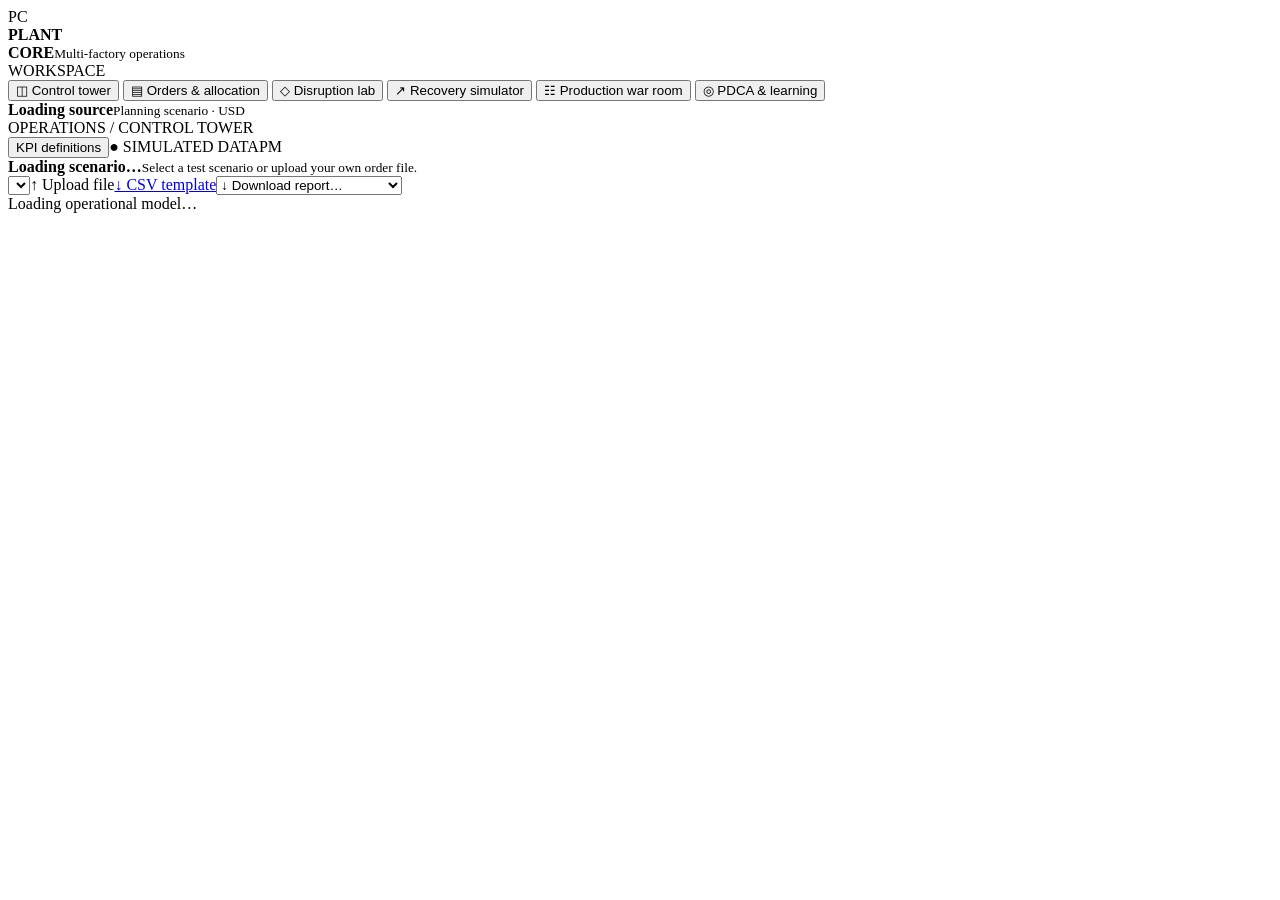
==== web/index.html @ 2df91bdc "Rename project to PlantCore and finalize platform" ====
<!doctype html>
<html lang="en"><head><meta charset="utf-8"><meta name="viewport" content="width=device-width,initial-scale=1"><title>PlantCore | Production Command</title><link rel="stylesheet" href="/app.css"></head>
<body>
<div class="shell">
  <aside class="sidebar">
    <div class="brand"><div class="brand-mark">P<span>C</span></div><div><strong>PLANT<br>CORE</strong><small>Multi-factory operations</small></div></div>
    <div class="nav-label">WORKSPACE</div>
    <nav id="nav">
      <button data-page="overview" class="active"><span>◫</span> Control tower</button>
      <button data-page="orders"><span>▤</span> Orders & allocation</button>
      <button data-page="investigate"><span>◇</span> Disruption lab</button>
      <button data-page="recovery"><span>↗</span> Recovery simulator</button>
      <button data-page="warroom"><span>☷</span> Production war room</button>
      <button data-page="improvement"><span>◎</span> PDCA & learning</button>
    </nav>
    <div class="sidebar-bottom"><div class="live-dot"></div><div><strong id="sidebarSource">Loading source</strong><small id="sidebarDate">Planning scenario · USD</small></div></div>
  </aside>
  <main class="main">
    <header class="topbar"><div class="crumb">OPERATIONS <span>/</span> <span id="crumb-current">CONTROL TOWER</span></div><div class="top-actions"><button class="quiet small" onclick="showDefinitions()">KPI definitions</button><span class="scenario-badge" id="dataBadge">● SIMULATED DATA</span><span class="avatar">PM</span></div></header>
    <div class="scenario-bar"><div class="scenario-description"><strong id="scenarioName">Loading scenario…</strong><small id="scenarioDescription">Select a test scenario or upload your own order file.</small></div><div class="scenario-tools"><select id="scenarioSelector" class="selector" aria-label="Select test scenario" onchange="changeScenario(this.value)"></select><label class="secondary upload-button" for="scenarioUpload">↑ Upload file<input id="scenarioUpload" type="file" accept=".json,.csv,.xlsx,application/json,text/csv,application/vnd.openxmlformats-officedocument.spreadsheetml.sheet" onchange="uploadScenario(this.files[0])" hidden></label><a class="secondary template-link" href="/sample-orders.csv" download>↓ CSV template</a><select id="reportSelector" class="selector" aria-label="Download report" onchange="downloadReport(this.value);this.value=''"><option value="">↓ Download report…</option><option value="management.html">Management report · HTML</option><option value="management.json">Full report · JSON</option><option value="orders.csv">Order forecast · CSV</option><option value="scenario">Current scenario · JSON</option></select></div></div>
    <div id="content" class="content"><div class="loading">Loading operational model…</div></div>
  </main>
</div>
<div id="toast" role="status"></div>
<script src="/app.js"></script>
</body></html>
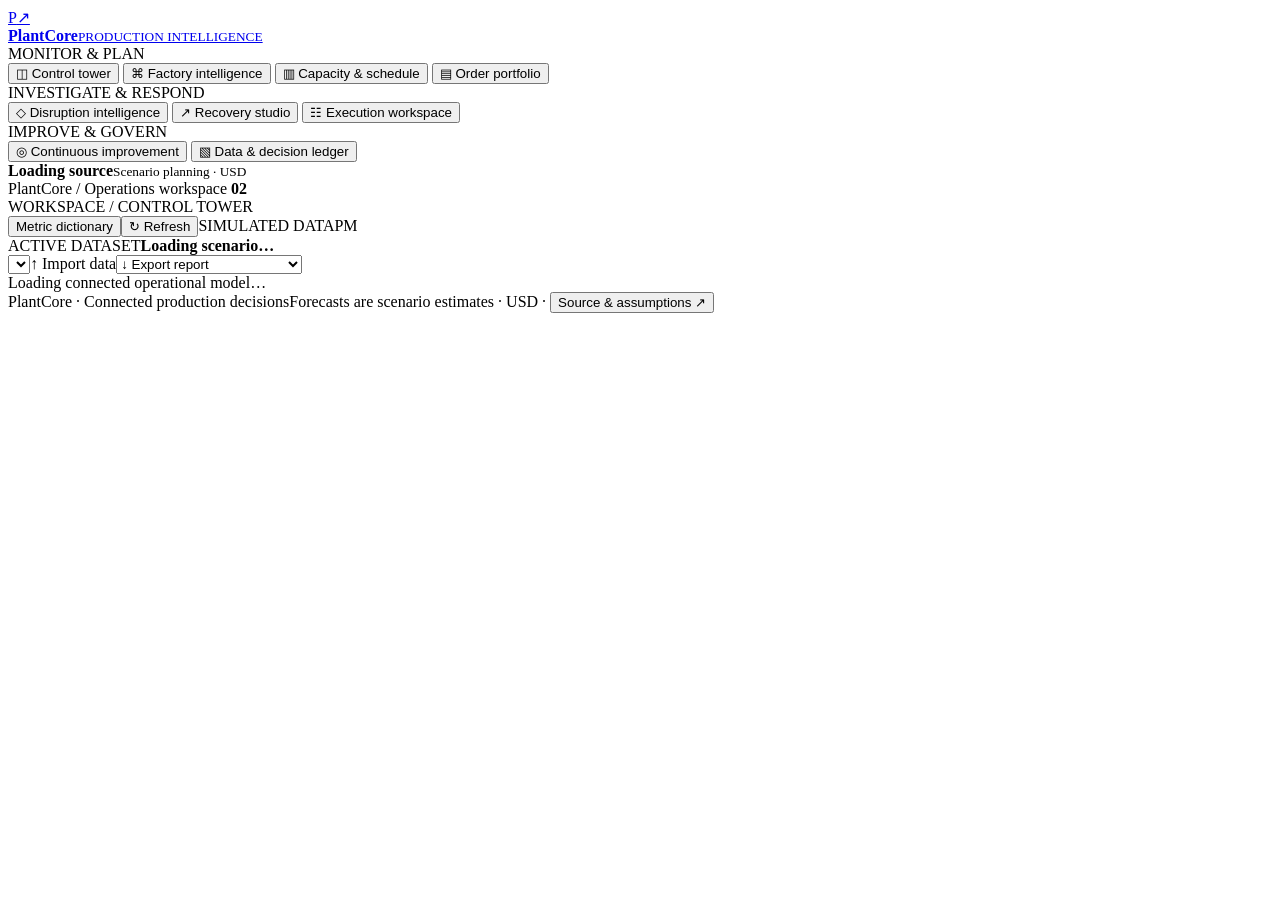
==== commit 2a4b15ee: "Transform PlantCore into a connected production intelligence workspace" ====
--- a/web/index.html
+++ b/web/index.html
@@ -1,26 +1,133 @@
 <!doctype html>
-<html lang="en"><head><meta charset="utf-8"><meta name="viewport" content="width=device-width,initial-scale=1"><title>PlantCore | Production Command</title><link rel="stylesheet" href="/app.css"></head>
-<body>
-<div class="shell">
-  <aside class="sidebar">
-    <div class="brand"><div class="brand-mark">P<span>C</span></div><div><strong>PLANT<br>CORE</strong><small>Multi-factory operations</small></div></div>
-    <div class="nav-label">WORKSPACE</div>
-    <nav id="nav">
-      <button data-page="overview" class="active"><span>◫</span> Control tower</button>
-      <button data-page="orders"><span>▤</span> Orders & allocation</button>
-      <button data-page="investigate"><span>◇</span> Disruption lab</button>
-      <button data-page="recovery"><span>↗</span> Recovery simulator</button>
-      <button data-page="warroom"><span>☷</span> Production war room</button>
-      <button data-page="improvement"><span>◎</span> PDCA & learning</button>
-    </nav>
-    <div class="sidebar-bottom"><div class="live-dot"></div><div><strong id="sidebarSource">Loading source</strong><small id="sidebarDate">Planning scenario · USD</small></div></div>
-  </aside>
-  <main class="main">
-    <header class="topbar"><div class="crumb">OPERATIONS <span>/</span> <span id="crumb-current">CONTROL TOWER</span></div><div class="top-actions"><button class="quiet small" onclick="showDefinitions()">KPI definitions</button><span class="scenario-badge" id="dataBadge">● SIMULATED DATA</span><span class="avatar">PM</span></div></header>
-    <div class="scenario-bar"><div class="scenario-description"><strong id="scenarioName">Loading scenario…</strong><small id="scenarioDescription">Select a test scenario or upload your own order file.</small></div><div class="scenario-tools"><select id="scenarioSelector" class="selector" aria-label="Select test scenario" onchange="changeScenario(this.value)"></select><label class="secondary upload-button" for="scenarioUpload">↑ Upload file<input id="scenarioUpload" type="file" accept=".json,.csv,.xlsx,application/json,text/csv,application/vnd.openxmlformats-officedocument.spreadsheetml.sheet" onchange="uploadScenario(this.files[0])" hidden></label><a class="secondary template-link" href="/sample-orders.csv" download>↓ CSV template</a><select id="reportSelector" class="selector" aria-label="Download report" onchange="downloadReport(this.value);this.value=''"><option value="">↓ Download report…</option><option value="management.html">Management report · HTML</option><option value="management.json">Full report · JSON</option><option value="orders.csv">Order forecast · CSV</option><option value="scenario">Current scenario · JSON</option></select></div></div>
-    <div id="content" class="content"><div class="loading">Loading operational model…</div></div>
-  </main>
-</div>
-<div id="toast" role="status"></div>
-<script src="/app.js"></script>
-</body></html>
+<html lang="en">
+  <head>
+    <meta charset="utf-8" />
+    <meta name="viewport" content="width=device-width,initial-scale=1" />
+    <meta name="theme-color" content="#142b40" />
+    <title>PlantCore · Production intelligence</title>
+    <link rel="stylesheet" href="/app.css" />
+  </head>
+  <body>
+    <div class="shell">
+      <aside class="sidebar">
+        <a class="brand" href="#overview" aria-label="PlantCore control tower"
+          ><div class="brand-mark">P<span>↗</span></div>
+          <div>
+            <strong>PlantCore</strong><small>PRODUCTION INTELLIGENCE</small>
+          </div></a
+        >
+        <div class="nav-label">MONITOR & PLAN</div>
+        <nav id="nav">
+          <button data-page="overview"><span>◫</span> Control tower</button>
+          <button data-page="network">
+            <span>⌘</span> Factory intelligence
+          </button>
+          <button data-page="schedule">
+            <span>▥</span> Capacity & schedule
+          </button>
+          <button data-page="orders"><span>▤</span> Order portfolio</button>
+          <div class="nav-label">INVESTIGATE & RESPOND</div>
+          <button data-page="investigate">
+            <span>◇</span> Disruption intelligence
+          </button>
+          <button data-page="recovery"><span>↗</span> Recovery studio</button>
+          <button data-page="warroom">
+            <span>☷</span> Execution workspace
+          </button>
+          <div class="nav-label">IMPROVE & GOVERN</div>
+          <button data-page="improvement">
+            <span>◎</span> Continuous improvement
+          </button>
+          <button data-page="governance">
+            <span>▧</span> Data & decision ledger
+          </button>
+        </nav>
+        <div class="sidebar-bottom">
+          <span class="live-dot"></span>
+          <div>
+            <strong id="sidebarSource">Loading source</strong
+            ><small id="sidebarDate">Scenario planning · USD</small>
+          </div>
+        </div>
+        <div class="sidebar-version">
+          PlantCore / Operations workspace <b>02</b>
+        </div>
+      </aside>
+      <main class="main">
+        <header class="topbar">
+          <div class="crumb">
+            WORKSPACE <span>/</span>
+            <span id="crumb-current">CONTROL TOWER</span>
+          </div>
+          <div class="top-actions">
+            <button class="quiet small" onclick="showDefinitions()">
+              Metric dictionary</button
+            ><button class="quiet small" onclick="go(state.page)">
+              ↻ Refresh</button
+            ><span class="scenario-badge" id="dataBadge">SIMULATED DATA</span
+            ><span
+              class="avatar"
+              title="Local planning workspace; authentication not configured"
+              >PM</span
+            >
+          </div>
+        </header>
+        <div class="scenario-bar">
+          <div class="scenario-description">
+            <span class="source-label">ACTIVE DATASET</span
+            ><strong id="scenarioName">Loading scenario…</strong
+            ><small id="scenarioDescription"></small>
+          </div>
+          <div class="scenario-tools">
+            <select
+              id="scenarioSelector"
+              class="selector"
+              aria-label="Select test scenario"
+              onchange="changeScenario(this.value)"
+            ></select
+            ><label class="secondary upload-button" for="scenarioUpload"
+              >↑ Import data<input
+                id="scenarioUpload"
+                type="file"
+                accept=".json,.csv,.xlsx"
+                onchange="uploadScenario(this.files[0])"
+                hidden /></label
+            ><select
+              id="reportSelector"
+              class="selector"
+              aria-label="Download report"
+              onchange="
+                downloadReport(this.value);
+                this.value = '';
+              "
+            >
+              <option value="">↓ Export report</option>
+              <option value="management.html">Management report · HTML</option>
+              <option value="management.json">Full evidence pack · JSON</option>
+              <option value="orders.csv">Order forecast · CSV</option>
+              <option value="scenario">Working scenario · JSON</option>
+            </select>
+          </div>
+        </div>
+        <div id="content" class="content">
+          <div class="loading">Loading connected operational model…</div>
+        </div>
+        <footer class="workspace-footer">
+          <span>PlantCore · Connected production decisions</span
+          ><span
+            >Forecasts are scenario estimates · USD ·
+            <button class="link" onclick="go('governance')">
+              Source & assumptions ↗
+            </button></span
+          >
+        </footer>
+      </main>
+    </div>
+    <div id="toast" role="status" aria-live="polite"></div>
+    <dialog id="workspaceDialog" aria-labelledby="dialogTitle">
+      <div id="dialogContent"></div>
+    </dialog>
+    <script src="/app.js"></script>
+    <script src="/enterprise.js"></script>
+  </body>
+</html>
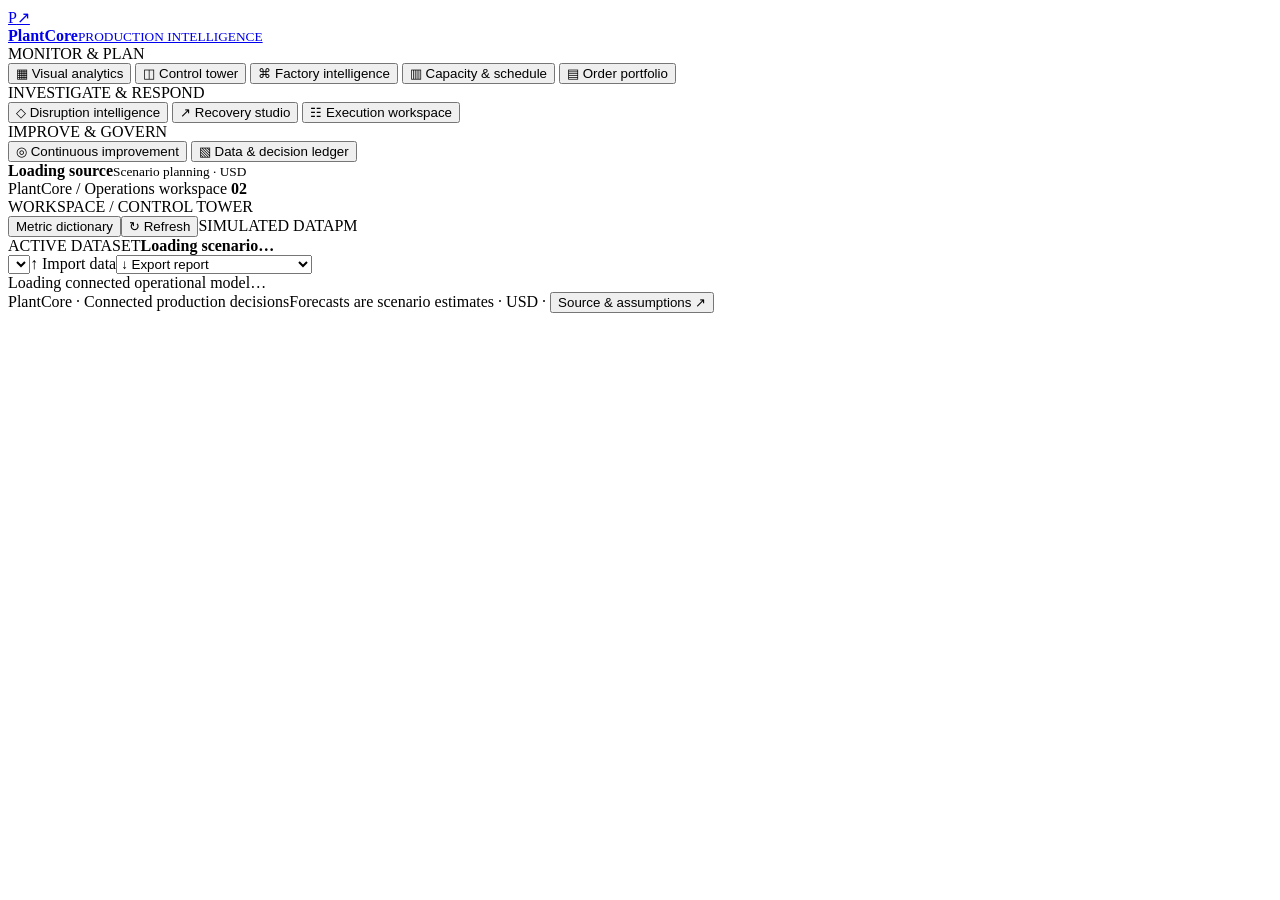
==== commit fe4ea727: "Add 30 data-driven visual outputs and portable chart reports" ====
--- a/web/index.html
+++ b/web/index.html
@@ -18,6 +18,7 @@
         >
         <div class="nav-label">MONITOR & PLAN</div>
         <nav id="nav">
+          <button data-page="visuals"><span>▦</span> Visual analytics</button>
           <button data-page="overview"><span>◫</span> Control tower</button>
           <button data-page="network">
             <span>⌘</span> Factory intelligence
@@ -102,6 +103,7 @@
               "
             >
               <option value="">↓ Export report</option>
+              <option value="visual-report">Visual analysis report · HTML</option>
               <option value="management.html">Management report · HTML</option>
               <option value="management.json">Full evidence pack · JSON</option>
               <option value="orders.csv">Order forecast · CSV</option>
@@ -129,5 +131,6 @@
     </dialog>
     <script src="/app.js"></script>
     <script src="/enterprise.js"></script>
+    <script src="/visualizations.js"></script>
   </body>
 </html>
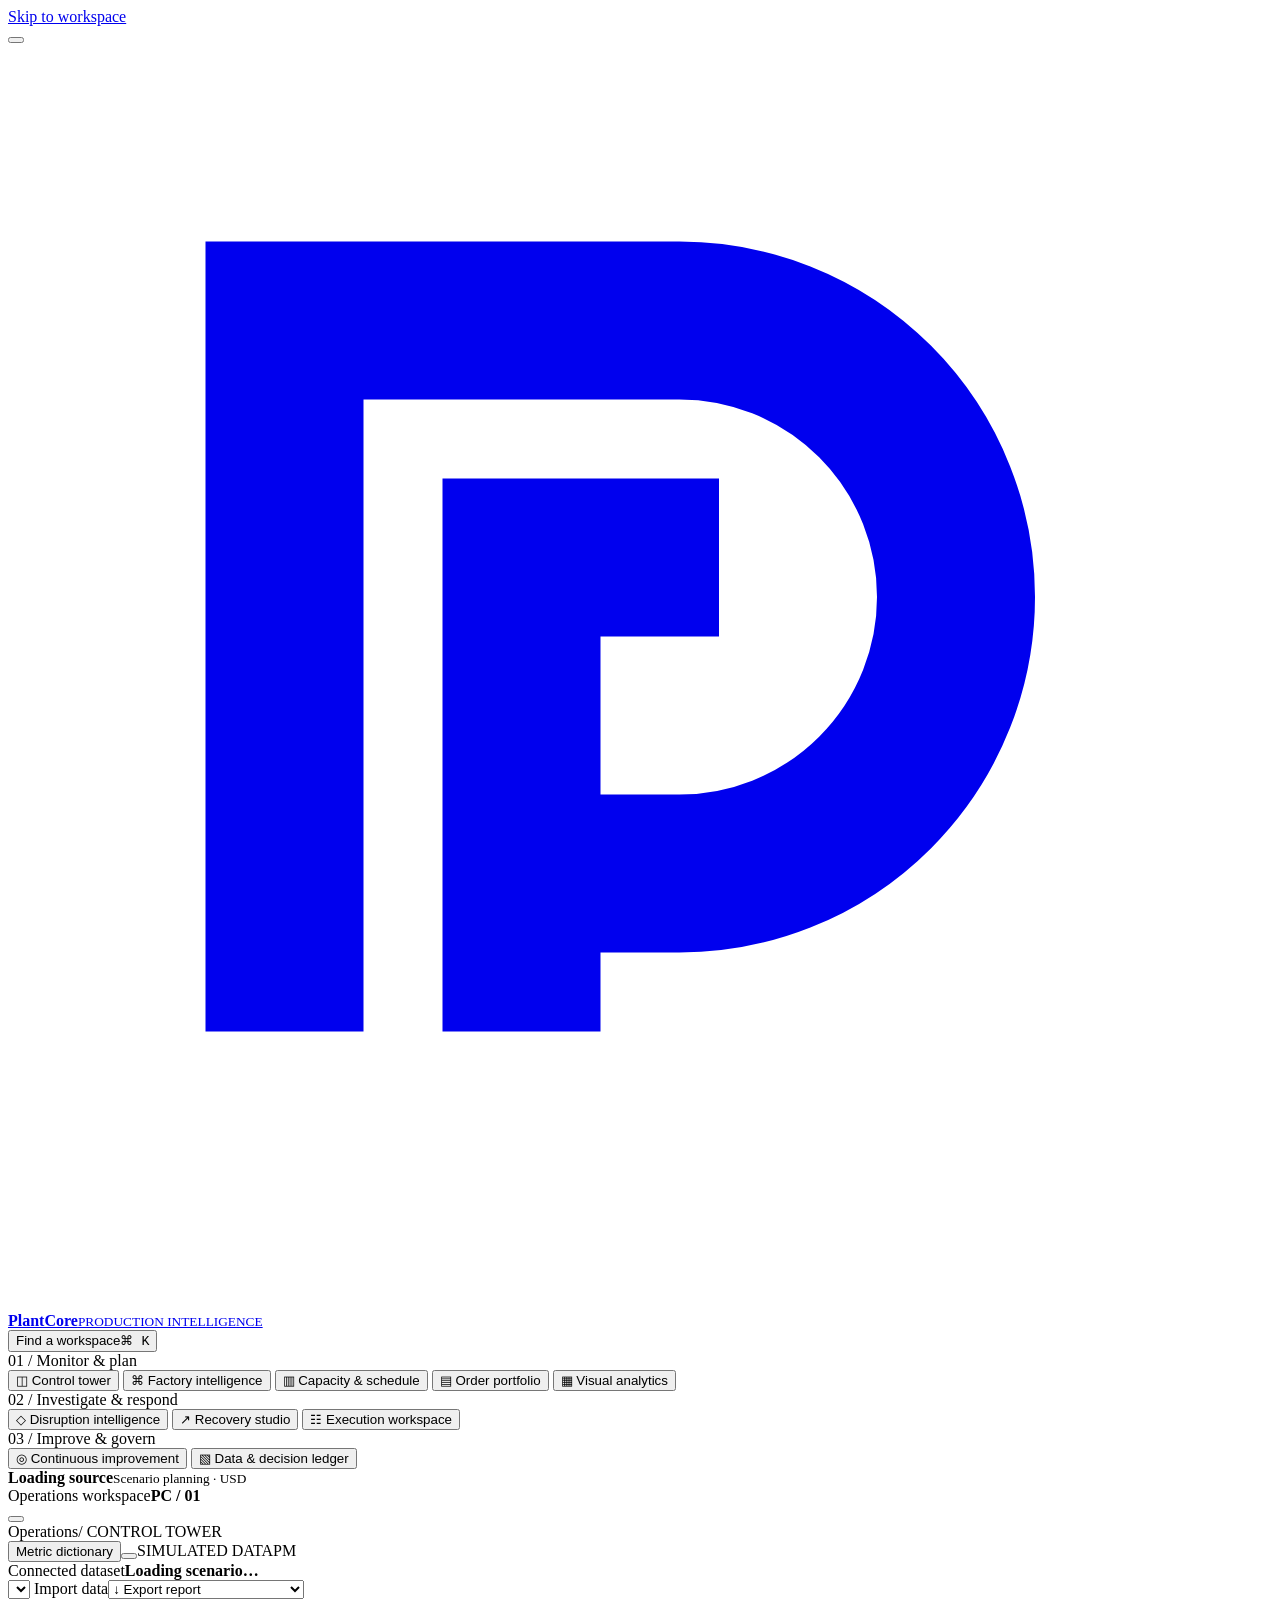
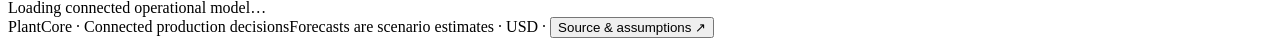
==== commit 05eef207: "Redesign PlantCore with a responsive operations studio" ====
--- a/web/index.html
+++ b/web/index.html
@@ -3,22 +3,63 @@
   <head>
     <meta charset="utf-8" />
     <meta name="viewport" content="width=device-width,initial-scale=1" />
-    <meta name="theme-color" content="#142b40" />
+    <meta name="theme-color" content="#293241" />
+    <meta
+      name="description"
+      content="PlantCore connects production planning, disruption recovery, and evidence-led factory decisions."
+    />
     <title>PlantCore · Production intelligence</title>
+    <link
+      rel="icon"
+      href="data:image/svg+xml,%3Csvg xmlns='http://www.w3.org/2000/svg' viewBox='0 0 40 40'%3E%3Crect width='40' height='40' rx='9' fill='%23293241'/%3E%3Cpath d='M11 31V9h12a8 8 0 010 16h-5M18 31V16h6' fill='none' stroke='%23F5F1E3' stroke-width='4'/%3E%3C/svg%3E"
+    />
     <link rel="stylesheet" href="/app.css" />
   </head>
   <body>
+    <a
+      class="skip-link"
+      href="#content"
+      onclick="
+        event.preventDefault();
+        document.getElementById('content').focus();
+        document.getElementById('content').scrollIntoView();
+      "
+      >Skip to workspace</a
+    >
     <div class="shell">
-      <aside class="sidebar">
+      <aside
+        class="sidebar"
+        id="workspaceNav"
+        aria-label="Workspace navigation"
+      >
+        <button
+          class="icon-button nav-close"
+          aria-label="Close navigation drawer"
+          onclick="toggleNavigation(false)"
+        >
+          <span data-icon="close"></span>
+        </button>
         <a class="brand" href="#overview" aria-label="PlantCore control tower"
-          ><div class="brand-mark">P<span>↗</span></div>
+          ><div class="brand-mark" aria-hidden="true">
+            <svg viewBox="0 0 32 32" fill="none">
+              <path
+                d="M7 25V7h10a7 7 0 010 14h-4"
+                stroke="currentColor"
+                stroke-width="4"
+              />
+              <path d="M13 25V13h5" stroke="currentColor" stroke-width="4" />
+            </svg>
+          </div>
           <div>
             <strong>PlantCore</strong><small>PRODUCTION INTELLIGENCE</small>
           </div></a
         >
-        <div class="nav-label">MONITOR & PLAN</div>
+        <button class="workspace-search" onclick="openWorkspaceSearch()">
+          <span data-icon="search"></span><span>Find a workspace</span
+          ><kbd>⌘ K</kbd>
+        </button>
+        <div class="nav-label">01 / Monitor & plan</div>
         <nav id="nav">
-          <button data-page="visuals"><span>▦</span> Visual analytics</button>
           <button data-page="overview"><span>◫</span> Control tower</button>
           <button data-page="network">
             <span>⌘</span> Factory intelligence
@@ -27,7 +68,8 @@
             <span>▥</span> Capacity & schedule
           </button>
           <button data-page="orders"><span>▤</span> Order portfolio</button>
-          <div class="nav-label">INVESTIGATE & RESPOND</div>
+          <button data-page="visuals"><span>▦</span> Visual analytics</button>
+          <div class="nav-label">02 / Investigate & respond</div>
           <button data-page="investigate">
             <span>◇</span> Disruption intelligence
           </button>
@@ -35,7 +77,7 @@
           <button data-page="warroom">
             <span>☷</span> Execution workspace
           </button>
-          <div class="nav-label">IMPROVE & GOVERN</div>
+          <div class="nav-label">03 / Improve & govern</div>
           <button data-page="improvement">
             <span>◎</span> Continuous improvement
           </button>
@@ -51,20 +93,37 @@
           </div>
         </div>
         <div class="sidebar-version">
-          PlantCore / Operations workspace <b>02</b>
+          <span>Operations workspace</span><b>PC / 01</b>
         </div>
       </aside>
       <main class="main">
         <header class="topbar">
+          <button
+            class="icon-button menu-toggle"
+            aria-label="Open workspace navigation"
+            aria-controls="workspaceNav"
+            aria-expanded="false"
+            onclick="toggleNavigation()"
+          >
+            <span data-icon="menu"></span>
+          </button>
           <div class="crumb">
-            WORKSPACE <span>/</span>
+            <span class="crumb-home">Operations</span
+            ><span aria-hidden="true">/</span>
             <span id="crumb-current">CONTROL TOWER</span>
           </div>
           <div class="top-actions">
-            <button class="quiet small" onclick="showDefinitions()">
-              Metric dictionary</button
-            ><button class="quiet small" onclick="go(state.page)">
-              ↻ Refresh</button
+            <button
+              class="quiet small dictionary-button"
+              onclick="showDefinitions()"
+            >
+              <span data-icon="book"></span> Metric dictionary</button
+            ><button
+              class="icon-button"
+              aria-label="Refresh current workspace"
+              onclick="go(state.page)"
+            >
+              <span data-icon="refresh"></span></button
             ><span class="scenario-badge" id="dataBadge">SIMULATED DATA</span
             ><span
               class="avatar"
@@ -75,7 +134,7 @@
         </header>
         <div class="scenario-bar">
           <div class="scenario-description">
-            <span class="source-label">ACTIVE DATASET</span
+            <span class="source-label">Connected dataset</span
             ><strong id="scenarioName">Loading scenario…</strong
             ><small id="scenarioDescription"></small>
           </div>
@@ -86,8 +145,18 @@
               aria-label="Select test scenario"
               onchange="changeScenario(this.value)"
             ></select
-            ><label class="secondary upload-button" for="scenarioUpload"
-              >↑ Import data<input
+            ><label
+              class="primary upload-button"
+              for="scenarioUpload"
+              tabindex="0"
+              role="button"
+              onkeydown="
+                if (event.key === 'Enter' || event.key === ' ') {
+                  event.preventDefault();
+                  document.getElementById('scenarioUpload').click();
+                }
+              "
+              ><span data-icon="upload"></span> Import data<input
                 id="scenarioUpload"
                 type="file"
                 accept=".json,.csv,.xlsx"
@@ -103,7 +172,9 @@
               "
             >
               <option value="">↓ Export report</option>
-              <option value="visual-report">Visual analysis report · HTML</option>
+              <option value="visual-report">
+                Visual analysis report · HTML
+              </option>
               <option value="management.html">Management report · HTML</option>
               <option value="management.json">Full evidence pack · JSON</option>
               <option value="orders.csv">Order forecast · CSV</option>
@@ -111,7 +182,7 @@
             </select>
           </div>
         </div>
-        <div id="content" class="content">
+        <div id="content" class="content" tabindex="-1">
           <div class="loading">Loading connected operational model…</div>
         </div>
         <footer class="workspace-footer">
@@ -125,12 +196,47 @@
         </footer>
       </main>
     </div>
+    <button
+      class="nav-backdrop"
+      aria-label="Close workspace navigation"
+      onclick="toggleNavigation(false)"
+      hidden
+    ></button>
     <div id="toast" role="status" aria-live="polite"></div>
     <dialog id="workspaceDialog" aria-labelledby="dialogTitle">
       <div id="dialogContent"></div>
     </dialog>
+    <dialog id="searchDialog" aria-labelledby="searchTitle">
+      <div class="dialog-head">
+        <div>
+          <span class="eyebrow">Quick navigation</span>
+          <h2 id="searchTitle">Where do you want to work?</h2>
+        </div>
+        <button
+          class="icon-button"
+          aria-label="Close workspace search"
+          onclick="document.getElementById('searchDialog').close()"
+        >
+          <span data-icon="close"></span>
+        </button>
+      </div>
+      <div class="dialog-body">
+        <input
+          type="search"
+          id="workspaceSearch"
+          aria-label="Search workspaces"
+          placeholder="Search planning, recovery, quality…"
+          oninput="renderWorkspaceSearch(this.value)"
+        />
+        <div id="workspaceResults"></div>
+        <p class="chart-foot">
+          Choose a workspace to continue. Escape closes this window.
+        </p>
+      </div>
+    </dialog>
     <script src="/app.js"></script>
     <script src="/enterprise.js"></script>
     <script src="/visualizations.js"></script>
+    <script src="/experience.js"></script>
   </body>
 </html>
